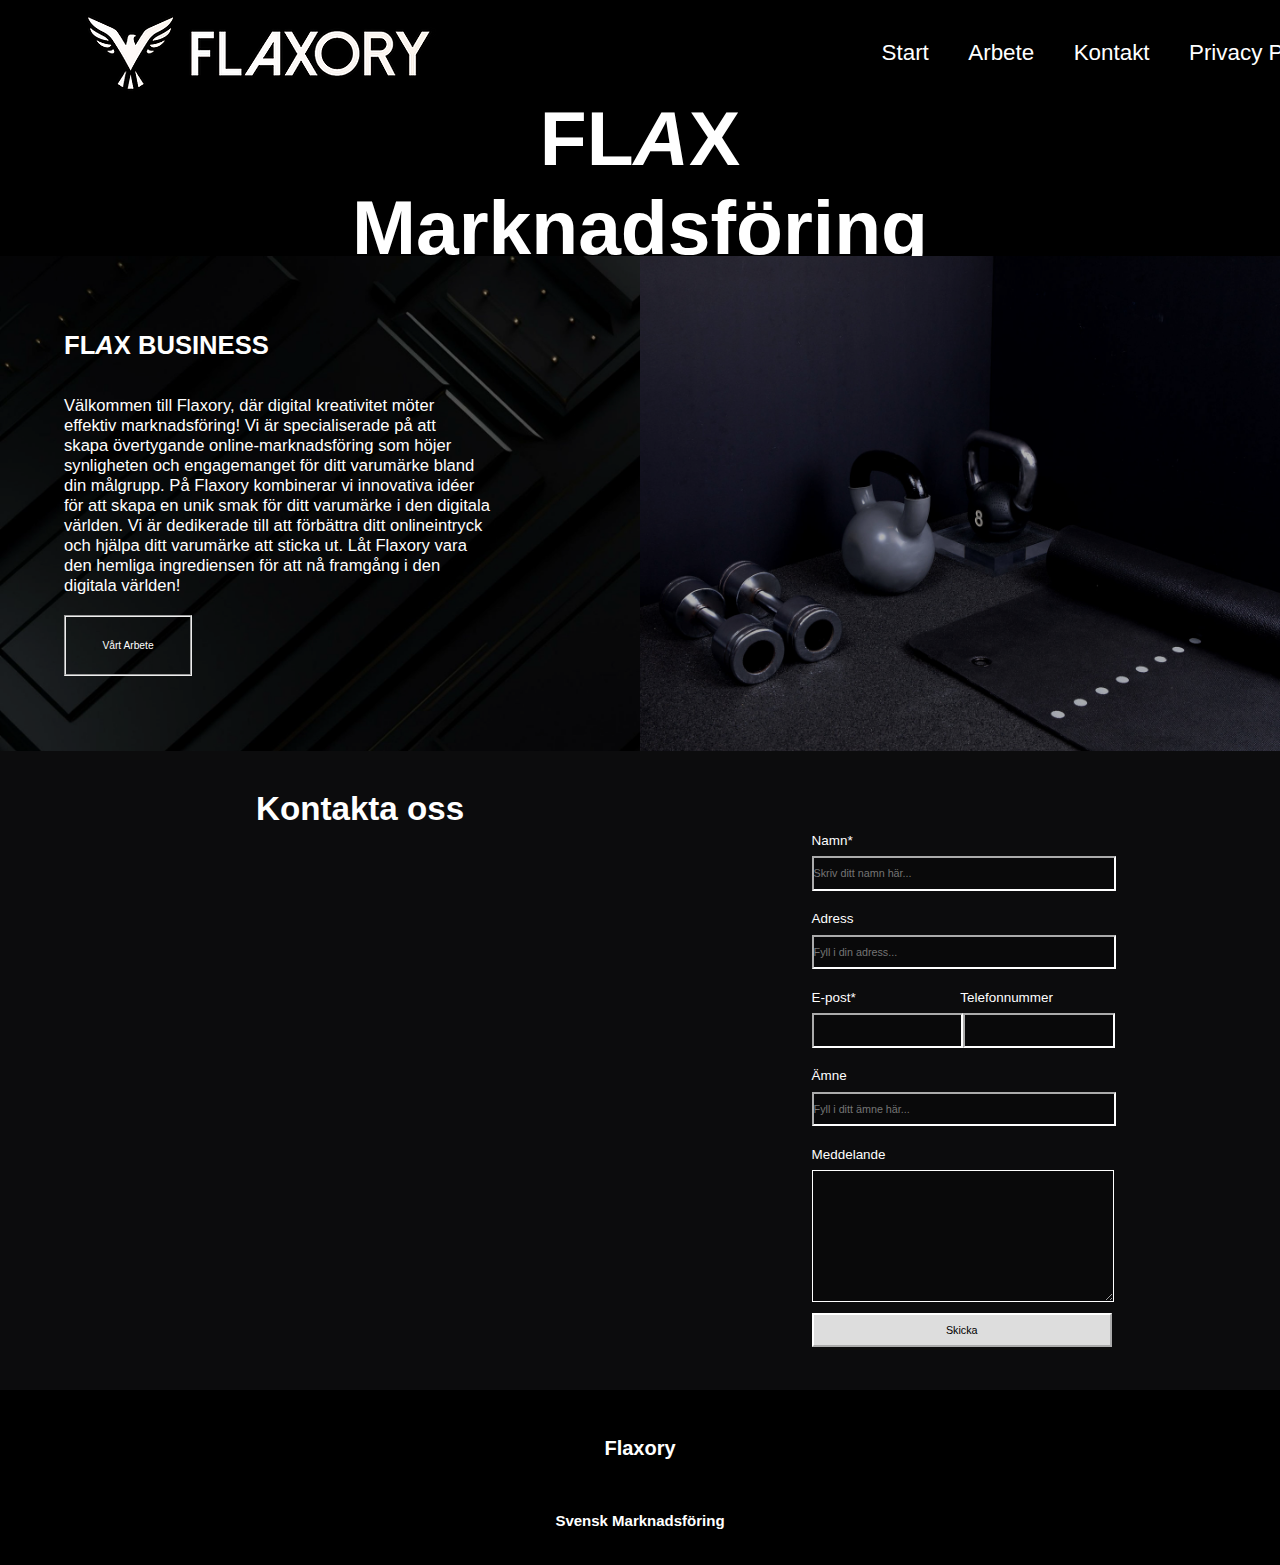
==== index.html @ 8053a581 "Add files via upload" ====
<!DOCTYPE html>
<html lang="sv">
  <head>
    <meta charset="utf-8">
    <meta name="viewport" content="width=device-width, initial-scale=1">
    <link rel="stylesheet" href="style.css">
    <title>Flaxory Marknadsföring</title>
    <link rel="icon" href="img/mini.png" type="image/x-icon">
    <script type="text/javascript">
      if (screen.width <= 1025) {
      document.location = "mobile.html";
      }
    </script>
  </head>
  <body>
    <header>
      <a href="index.html" class="logo">
        <img src="img/logo.png" alt="Flaxory Logo">
      </a>
      <nav>
        <a href="index.html">Start</a>
        <a href="arbete.html">Arbete</a>
        <a href="kontakt.html">Kontakt</a>
        <a href="privacy.html">Privacy Policy</a>
      </nav>
    </header>
    <section>
      <video width="100%" height="100%" style="overflow-x: hidden;" autoplay muted loop>
        <source src="img/skog.mp4" type="video/mp4">
      </video>
      <div class="overlay">
        <h1 style="text-align: center;" class="img-txt">FL<i>A</i>X <br>Marknadsföring</h1>
      </div>
    </section>
    <section>
      <div class="row">
        <div class="column">
          <img src="img/black-connect.jpeg">
          <div class="overlay">
            <h2 class="slideLeft" style="font-size: 2vw;">FL<i>A</i>X BUSINESS</h2>
            <p class="slideRight" style="font-size: 1.3vw;">Välkommen till Flaxory, där digital kreativitet möter <br>effektiv marknadsföring! 
              Vi är specialiserade på att <br>skapa övertygande online-marknadsföring som höjer <br>synligheten och engagemanget för ditt 
              varumärke bland <br>din målgrupp. På Flaxory kombinerar vi innovativa 
              idéer <br>för att skapa en unik smak för ditt varumärke i den digitala <br>världen. 
              Vi är dedikerade till att förbättra ditt onlineintryck <br>och hjälpa
              ditt varumärke att sticka ut. Låt Flaxory vara <br>den hemliga
              ingrediensen för att nå framgång i den <br>digitala världen!</p>
            <button type="button" class="vårt-arbete" onclick="location.href='arbete.html'">Vårt Arbete</button>
          </div>
        </div>
        <div class="column">
          <img src="img/gym.jpg">
        </div>
      </div>
    </section>
    <section style="background-color: rgb(12,12,13); font-size: 0.7vw;">
      <h1 class="kontakt">Kontakta oss</h1>
      <form action="" style="width: 100%;">
        <table style="table-layout: fixed; overflow-x: auto; width: 25%; float:right; margin-right: 12%;">
             <tr>
                 <td><label for="namn">Namn*</label></td>
             </tr>
             <tr>
                 <td><input type="text" id="namn" name="namn" placeholder="Skriv ditt namn här..." required></td>
             </tr>
             <tr>
                 <td><label for="adress">Adress</label>
             </tr>
             <tr>
                 <td><input type="text" id="adress" name="adress" placeholder="Fyll i din adress..."><br></td>
             </tr>
             <tr>
                 <td>
                     <div>
                         <label for="epost" style="padding-right: 33%;">E-post*</label>
                         <label for="nummer;">Telefonnummer</label>
                     </div>
                 </td>
             </tr>
             <tr>
                 <td>
                     <div style="display: flex; width: 98%; max-width: 98%;">
                         <input type="text" id="epost" name="epost" required>
                         <input type="text" id="nummer" name="nummer">
                     </div>
                 </td>

             <tr>
                 <td><label for="ämne">Ämne</label></td>
             </tr>
                 <td><input type="text" id="ämne" name="ämne" placeholder="Fyll i ditt ämne här..."></td>
             </tr>
             <tr>
                 <td><label for="meddelande">Meddelande</label></td>
             </tr>
             <tr>
                 <td><textarea id="meddelande" name="meddelande" cols="30" rows="10"></textarea><br></td>
             </tr>
                 <td style="display: flex;"><input type="submit" id="Skicka" value="Skicka"></td>
        </table>
     </form>
  </section>
  <footer>
    <h3 class="footer" style="font-size: 20px;">
        Flaxory
    </h3>
    <h3 class="footer" style="font-size: 15px;">
        Svensk Marknadsföring
    </h3>
</footer>
  </body>
</html>
---- style.css ----
* {
    padding: 0;
    margin: 0;
    font-family: Arial, Helvetica, sans-serif;
}

body {
    background-color: rgb(0, 0, 0);
}

header {
    background-color: black;
    display: flex;
    justify-content: space-between;
    align-items: center;
}

nav {
    display: flex;
    align-items: center;
    padding-right: 7%;
}

a {
    color: white;
}

nav a {
    color: white;
    font-size: 140%; 
    text-decoration: none;
    padding-left: 6%;
    padding-right: 6%;
    white-space: nowrap;
}

.logo {
    display: block;
}

.logo img {
    display: block;
    width: auto;
    height: 100%;
}

h1 {
    color: white;
}

h2 {
    color: rgb(255, 255, 255);  
}

h3 {
    color: white;
}

h4 {
    color: white;
}

p {
    color: white;
}

.footer {
    display: flex;
    justify-content: center;
    align-items: center;
    margin-top: 4%;
    margin-bottom: 4vh;
}

section {
    display: block;
    position: relative;
    overflow-y: hidden;
    margin-bottom: -4px;
}

section img {
    width: 100%;
}

.overlay{
    position: absolute;
    top:0;
    left: 0;
    width: 100%;
    height: 100%;
    display: flex;
    justify-content: center;
    align-items: center;
    background-color: rgba(0,0,0,0.3);
}

.img-txt {
    position: relative;
    animation: fadeIn 2.5s;
}

.overlay h1 {
    font-size: 6vw;
    color: rgb(255, 255, 255);

}

.overlay h2 {
    position: absolute;
    width: 90%;
    height: 70%;
    display: flex;
    justify-content: start;
    align-items: start;
}

.overlay p {
    position: absolute;
    width: 90%;
    height: 44%;
    display: flex;
    justify-content: start;
    align-items: start;

}

.column {
    float: left;
    width: 50%;
}

.row::after {
    content: "";
    clear: both;
    display: table;
}


.kontakta-oss {
    position: relative;
    background-color: rgb(221, 221, 221);
    color: black;
    border-style: groove;
    border: 2px;
    width: 6vw;
    height: 4vh;
    margin-left: 24%;
    font-size: 1.2vh;
}

button:hover {
    background-color: white;
    color: black;
}

a img {
    width: 55%;
}

.logo {
    width: fit-content;
}

.logo a {
    display: inline-block;
}

@media screen and (max-width: 768px) {
    nav a {
        font-size: 2vw;
    }

    .logo {
        padding: 5px;
    }

    .logo img {
        max-width: 80%;
    }
}

.kontakt {
    font-size: 370%;
    padding-top: 3%;
    padding-left: 20%;
}

form {
    position: relative;
    float: right;
}

label {
    color: white;
    font-size: 150%;
}

input{
    background-color: rgba(0,0,0,0.2);
    color: white;
    margin-bottom: 4%;
    font-size: 120%;
    width: 97%;
    max-height: 10%;
    max-width: 97%;
    padding: 3% 0;
    border-color: white;
}

textarea {
    background-color: rgba(0,0,0,0.2);
    color: white;
    border-color: white;
    width: 97%;
    max-width: 97%;
    font-size: 130%;
}

#Skicka {
    background-color: rgb(221,221,221);
    color: black;
}

#Skicka:hover {
    background-color: white;
    color: black;
}

table {
    margin-bottom: 2%;
}

.arbete {
    display: flex;
    justify-content: center;
}

td {
    padding: 1%;
}

@keyframes slideLeft{
    from {
        transform: translateX(-100px);
    }

    to {
        transform: translateX(0);
    }
}

@keyframes slideRight{
    from {
        transform: translateX(100px);
    }

    to {
        transform: translateX(0);
    }
}

.slideLeft {
    animation: slideLeft 1s;
}

.slideRight {
    animation: slideRight 1s;
}

.vårt-arbete {
    position: relative;
    padding: 1.8%;
    background-color: rgba(0, 0,0,0);
    border: 2px;
    color: white;
    border-style: groove;
    right: 40%;
    top: 28%;
    transition-duration: 0.5s;
    width: 10%;
    overflow-y: hidden;
    font-size: 0.8vw;
    animation: slideLeft 1s;
}

@keyframes fadeIn {
    from {
        opacity: 0;
    }

    to {
        opacity: 1;
    }
}

.fadeIn {
    animation: fadeIn 2.5s;
}

.ad-text {
    text-align: center;
    padding-bottom: 1%;
    font-size: 1.2vw;
}

.ad-img {
    padding-bottom: 1%;
    display: block;
    margin-left: auto;
    margin-right: auto;
}
 ul {
    color: white;
 }

 li {
    font-size: 1.2vw;
 }
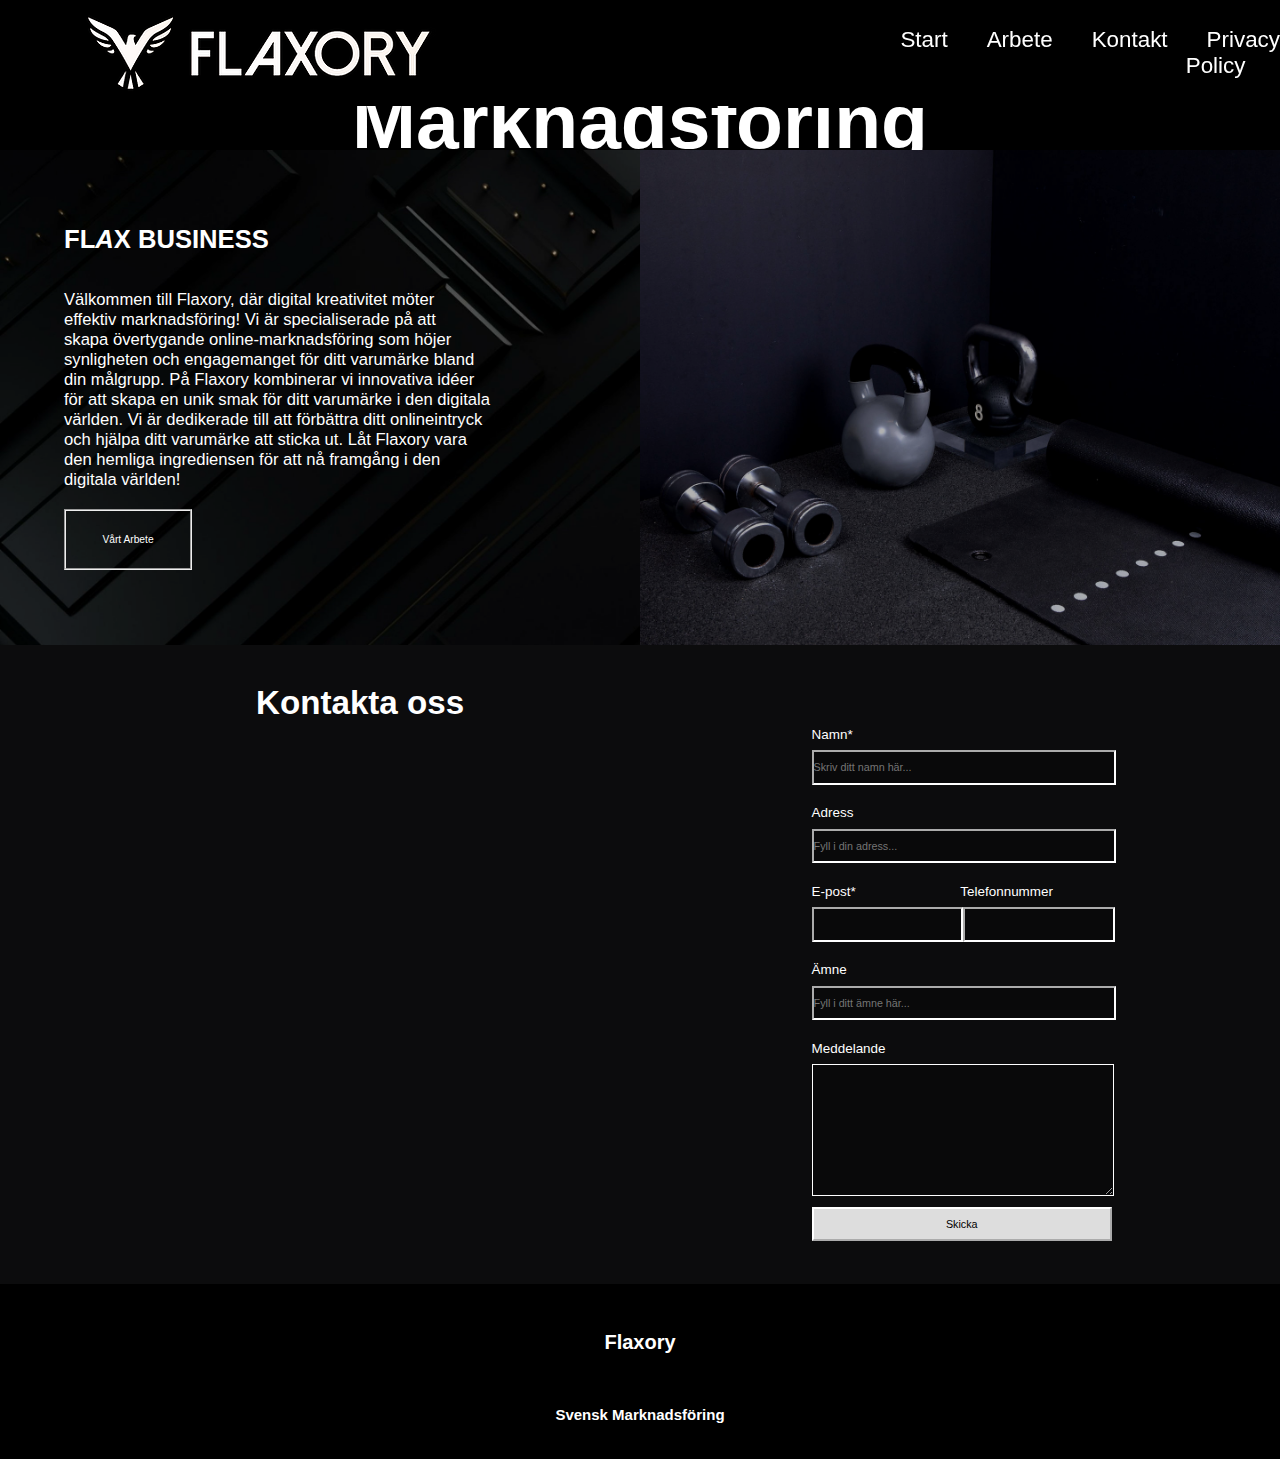
==== commit 9abdace5: "Add files via upload" ====
--- a/index.html
+++ b/index.html
@@ -13,7 +13,7 @@
     </script>
   </head>
   <body>
-    <header>
+    <header style="position: fixed; z-index: 1;">
       <a href="index.html" class="logo">
         <img src="img/logo.png" alt="Flaxory Logo">
       </a>
--- a/style.css
+++ b/style.css
@@ -13,12 +13,13 @@
     display: flex;
     justify-content: space-between;
     align-items: center;
+    width: 100%;
 }
 
 nav {
-    display: flex;
     align-items: center;
-    padding-right: 7%;
+    width: 30%;
+    text-align: end;
 }
 
 a {
@@ -29,9 +30,7 @@
     color: white;
     font-size: 140%; 
     text-decoration: none;
-    padding-left: 6%;
-    padding-right: 6%;
-    white-space: nowrap;
+    padding-right: 9%;
 }
 
 .logo {
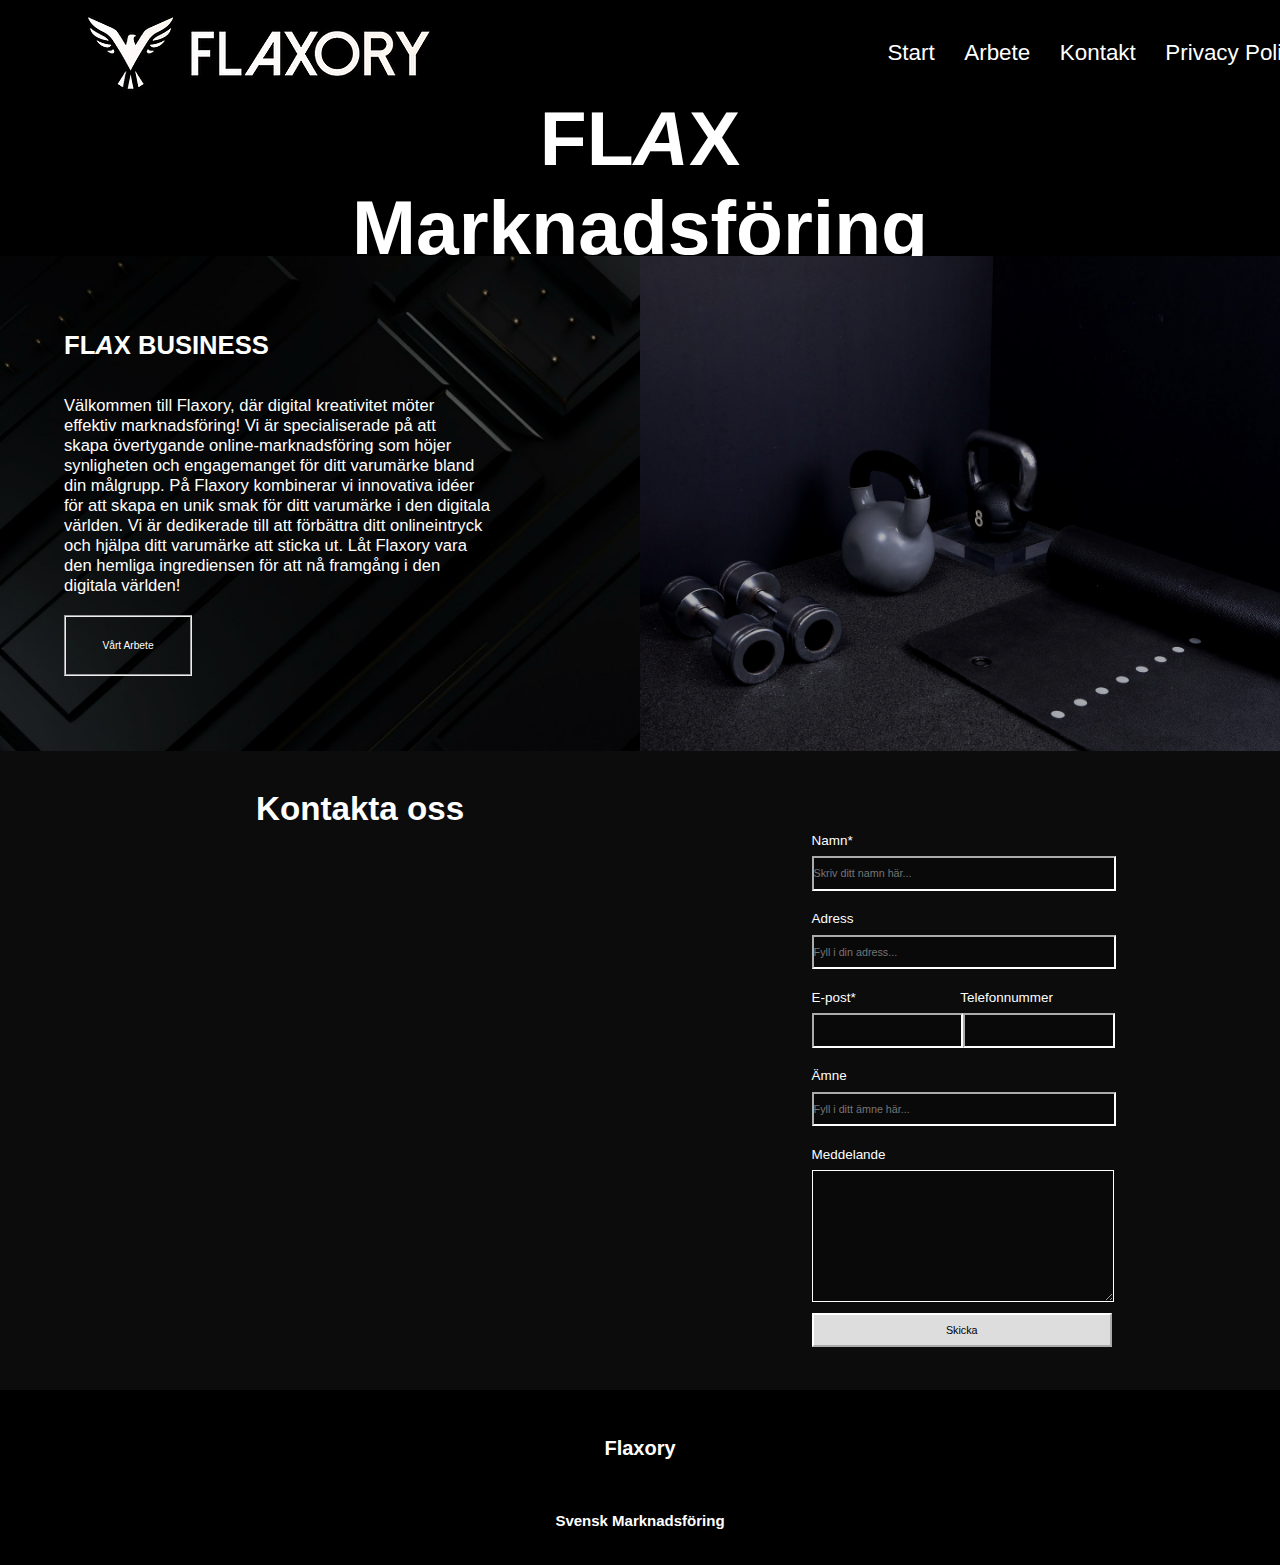
==== commit 2448fc0c: "Add files via upload" ====
--- a/index.html
+++ b/index.html
@@ -13,7 +13,7 @@
     </script>
   </head>
   <body>
-    <header style="position: fixed; z-index: 1;">
+    <header>
       <a href="index.html" class="logo">
         <img src="img/logo.png" alt="Flaxory Logo">
       </a>
@@ -21,7 +21,7 @@
         <a href="index.html">Start</a>
         <a href="arbete.html">Arbete</a>
         <a href="kontakt.html">Kontakt</a>
-        <a href="privacy.html">Privacy Policy</a>
+        <a href="privacy.html" style="padding-right: 1%;">Privacy Policy</a>
       </nav>
     </header>
     <section>
--- a/style.css
+++ b/style.css
@@ -13,13 +13,12 @@
     display: flex;
     justify-content: space-between;
     align-items: center;
-    width: 100%;
 }
 
 nav {
+    display: flex;
     align-items: center;
-    width: 30%;
-    text-align: end;
+    margin-right: 5%;
 }
 
 a {
@@ -31,6 +30,7 @@
     font-size: 140%; 
     text-decoration: none;
     padding-right: 9%;
+    white-space: nowrap;
 }
 
 .logo {
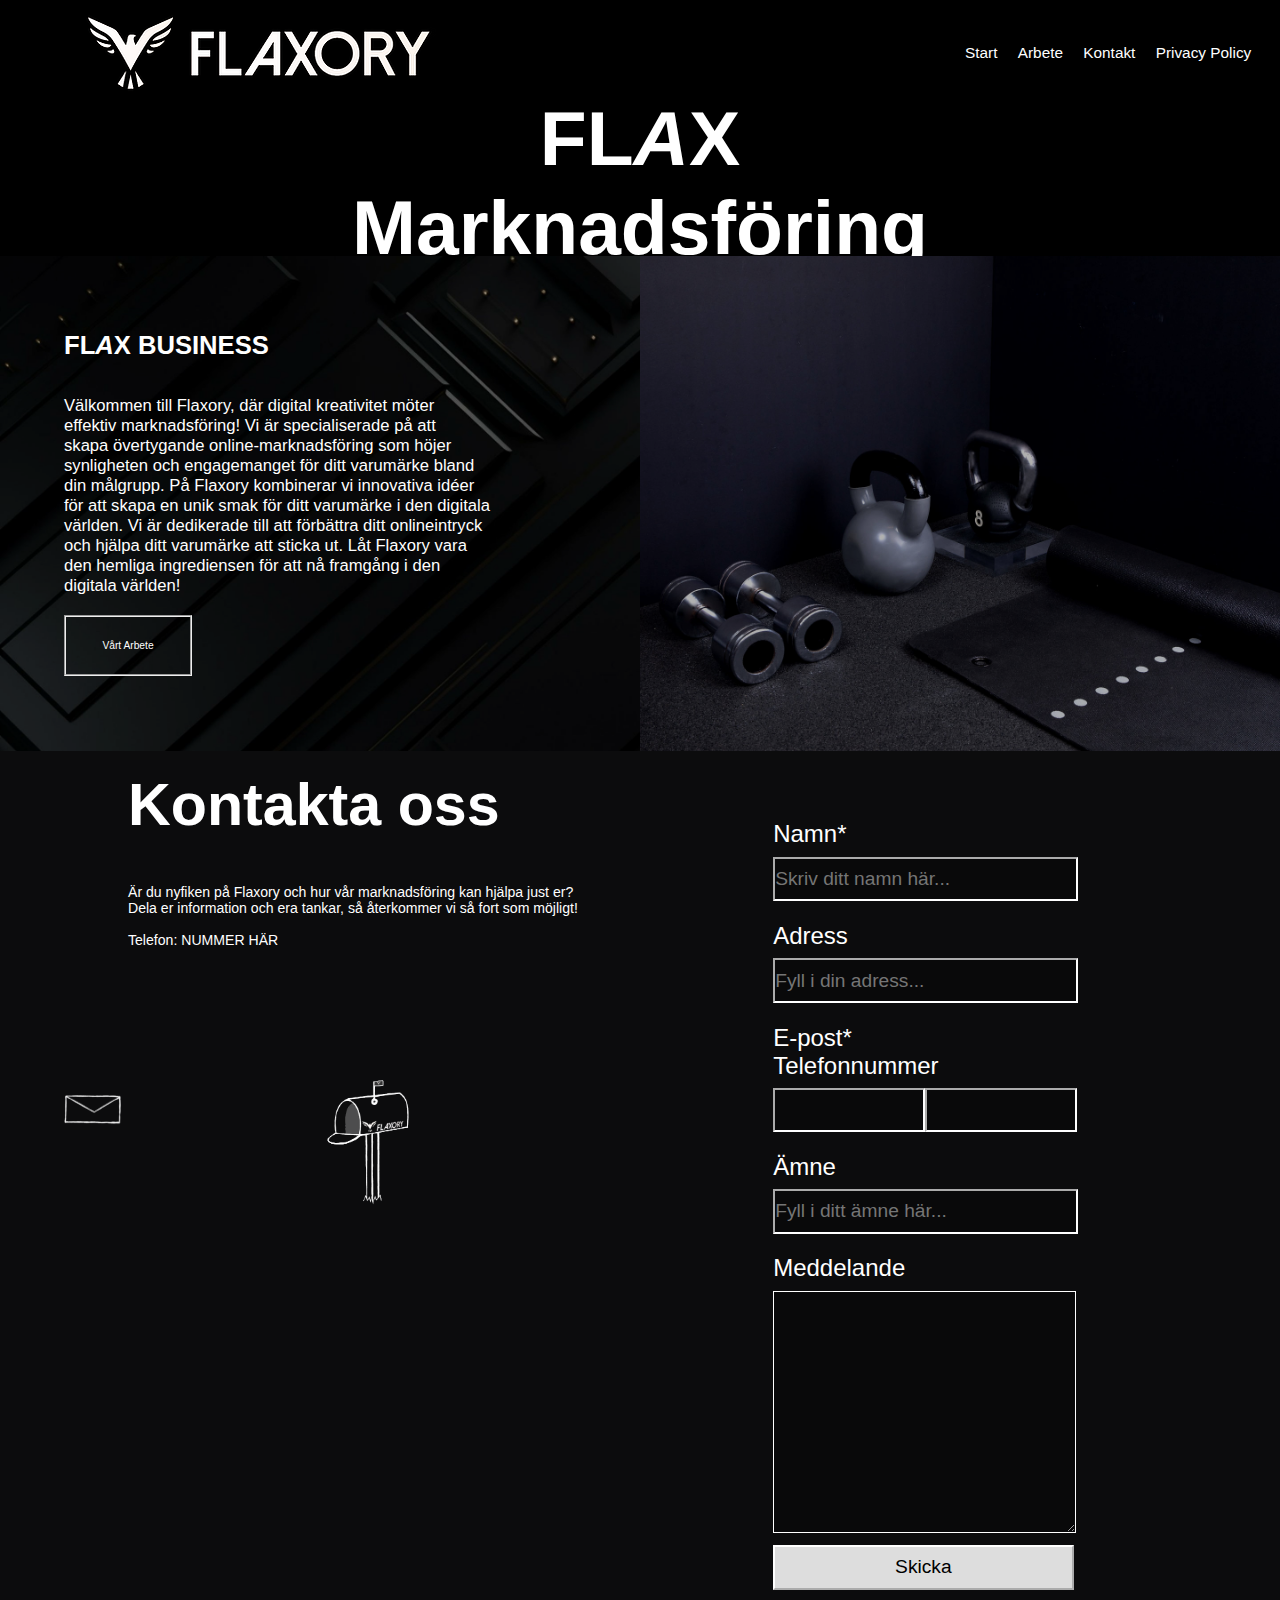
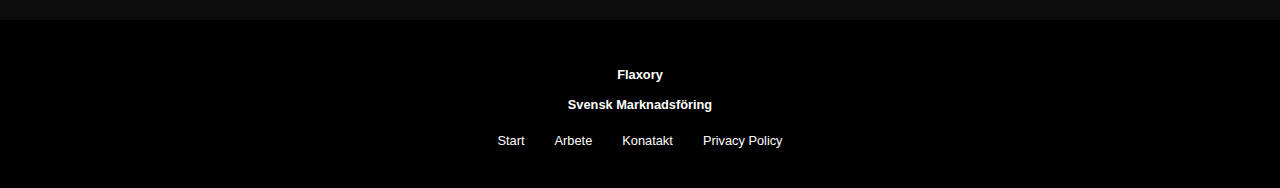
==== commit 5b74a0e3: "Add files via upload" ====
--- a/index.html
+++ b/index.html
@@ -13,7 +13,7 @@
     </script>
   </head>
   <body>
-    <header>
+    <header >
       <a href="index.html" class="logo">
         <img src="img/logo.png" alt="Flaxory Logo">
       </a>
@@ -21,7 +21,7 @@
         <a href="index.html">Start</a>
         <a href="arbete.html">Arbete</a>
         <a href="kontakt.html">Kontakt</a>
-        <a href="privacy.html" style="padding-right: 1%;">Privacy Policy</a>
+        <a href="privacy.html" style="padding-right: 0;">Privacy Policy</a>
       </nav>
     </header>
     <section>
@@ -53,60 +53,81 @@
         </div>
       </div>
     </section>
-    <section style="background-color: rgb(12,12,13); font-size: 0.7vw;">
-      <h1 class="kontakt">Kontakta oss</h1>
-      <form action="" style="width: 100%;">
-        <table style="table-layout: fixed; overflow-x: auto; width: 25%; float:right; margin-right: 12%;">
-             <tr>
-                 <td><label for="namn">Namn*</label></td>
-             </tr>
-             <tr>
-                 <td><input type="text" id="namn" name="namn" placeholder="Skriv ditt namn här..." required></td>
-             </tr>
-             <tr>
-                 <td><label for="adress">Adress</label>
-             </tr>
-             <tr>
-                 <td><input type="text" id="adress" name="adress" placeholder="Fyll i din adress..."><br></td>
-             </tr>
-             <tr>
-                 <td>
-                     <div>
-                         <label for="epost" style="padding-right: 33%;">E-post*</label>
-                         <label for="nummer;">Telefonnummer</label>
-                     </div>
-                 </td>
-             </tr>
-             <tr>
-                 <td>
-                     <div style="display: flex; width: 98%; max-width: 98%;">
-                         <input type="text" id="epost" name="epost" required>
-                         <input type="text" id="nummer" name="nummer">
-                     </div>
-                 </td>
-
-             <tr>
-                 <td><label for="ämne">Ämne</label></td>
-             </tr>
-                 <td><input type="text" id="ämne" name="ämne" placeholder="Fyll i ditt ämne här..."></td>
-             </tr>
-             <tr>
-                 <td><label for="meddelande">Meddelande</label></td>
-             </tr>
-             <tr>
-                 <td><textarea id="meddelande" name="meddelande" cols="30" rows="10"></textarea><br></td>
-             </tr>
-                 <td style="display: flex;"><input type="submit" id="Skicka" value="Skicka"></td>
-        </table>
-     </form>
+    <section style="background-color: rgb(12,12,13);">
+      <div class="row">
+          <div class="column">
+              <h1 class="kontakt">Kontakta oss</h1>
+              <p style="padding-left: 20%; padding-top: 7%; padding-bottom: 10%; font-size: 1.1vw;">
+                  Är du nyfiken på Flaxory och hur vår marknadsföring kan hjälpa just er? <br>
+                 Dela er information och era tankar, så återkommer vi så fort som möjligt! <br> <br>
+                 Telefon: NUMMER HÄR
+              </p>
+              <div style="padding-left: 10%; padding-top: 10%;">
+                  <img src="img/brev.png" style="width: 10%; margin-bottom: 14%;" class="mailSlide">
+                  <img src="img/brevlåda.png" style="width: 15%; padding-left: 200px;" class="mailBoxPop">
+              </div>
+          </div>
+          <div class="column">
+              <form action="" style="width: 100%;">
+                  <table style="table-layout: fixed; overflow-x: auto; width: 50%; margin-left: 20%; margin-top: 10%;">
+                       <tr>
+                           <td><label for="namn">Namn*</label></td>
+                       </tr>
+                       <tr>
+                           <td><input type="text" id="namn" name="namn" placeholder="Skriv ditt namn här..." required></td>
+                       </tr>
+                       <tr>
+                           <td><label for="adress">Adress</label>
+                       </tr>
+                       <tr>
+                           <td><input type="text" id="adress" name="adress" placeholder="Fyll i din adress..."><br></td>
+                       </tr>
+                       <tr>
+                           <td>
+                               <div>
+                                   <label for="epost" style="padding-right: 33%;">E-post*</label>
+                                   <label for="nummer;">Telefonnummer</label>
+                               </div>
+                           </td>
+                       </tr>
+                       <tr>
+                           <td>
+                               <div style="display: flex; width: 98%; max-width: 98%;">
+                                   <input type="text" id="epost" name="epost" required>
+                                   <input type="text" id="nummer" name="nummer">
+                               </div>
+                           </td>
+                       <tr>
+                           <td><label for="ämne">Ämne</label></td>
+                       </tr>
+                           <td><input type="text" id="ämne" name="ämne" placeholder="Fyll i ditt ämne här..."></td>
+                       </tr>
+                       <tr>
+                           <td><label for="meddelande">Meddelande</label></td>
+                       </tr>
+                       <tr>
+                           <td><textarea id="meddelande" name="meddelande" cols="30" rows="10"></textarea><br></td>
+                       </tr>
+                       <tr>
+                          <td style="display: flex;"><input type="submit" id="Skicka" value="Skicka"></td>
+                       </tr>
+                  </table>
+               </form>
+          </div>
+      </div>
   </section>
   <footer>
-    <h3 class="footer" style="font-size: 20px;">
-        Flaxory
+    <h3 class="footer" style="font-size: 1vw; text-align: center;">
+        Flaxory <br> <br> Svensk Marknadsföring
     </h3>
-    <h3 class="footer" style="font-size: 15px;">
-        Svensk Marknadsföring
-    </h3>
+    <nav style="display:block; margin-right: 0; padding-bottom: 3%;">
+      <ul style="list-style: none; width: 100%; text-align: center;">
+        <li class="footer-nav"><a href="index.html">Start</a></li>
+        <li class="footer-nav"><a href="arbete.html">Arbete</a></li>
+        <li class="footer-nav"><a href="kontakt.html">Konatakt</a></li>
+        <li class="footer-nav"><a href="privacy.html">Privacy Policy</a></li>
+      </ul>
+    </nav>
 </footer>
   </body>
 </html>
--- a/style.css
+++ b/style.css
@@ -18,7 +18,7 @@
 nav {
     display: flex;
     align-items: center;
-    margin-right: 5%;
+    margin-right: 7%;
 }
 
 a {
@@ -27,7 +27,7 @@
 
 nav a {
     color: white;
-    font-size: 140%; 
+    font-size: 1.2vw; 
     text-decoration: none;
     padding-right: 9%;
     white-space: nowrap;
@@ -64,11 +64,18 @@
 }
 
 .footer {
-    display: flex;
-    justify-content: center;
-    align-items: center;
     margin-top: 4%;
-    margin-bottom: 4vh;
+    margin-bottom: 1.5%;
+}
+
+.footer-nav {
+    display: inline;
+}
+
+.footer-nav a {
+    padding-right: 1%;
+    padding-left: 1%;
+    font-size: 1vw;
 }
 
 section {
@@ -144,8 +151,8 @@
     border: 2px;
     width: 6vw;
     height: 4vh;
-    margin-left: 24%;
-    font-size: 1.2vh;
+    margin-left: 10%;
+    font-size: 1.3vh;
 }
 
 button:hover {
@@ -313,6 +320,81 @@
     color: white;
  }
 
- li {
-    font-size: 1.2vw;
- }
+ .ad-li {
+    font-size: 1.1vw;
+ }
+
+ .tjänster-li {
+    font-size: 2vw;
+ }
+
+ span {
+    color: white;
+ }
+
+ @keyframes mailSlide {
+    20% {
+        transform: translate(100px, 0px);
+    }
+
+    40% {
+        transform: translate(200px, -50px) rotate(-90deg);
+    }
+
+    60% {
+        transform: translate(150px, -100px) rotate(-180deg);
+    }
+
+    80% {
+        transform: translate(100px, -50px) rotate(-270deg);
+    }
+
+    90% {
+        transform: translate(150px, 0px) rotate(-360deg);
+    }
+
+    100% {
+        transform: translate(250px, 0px) rotate(-360deg);
+    }
+ }
+
+ @keyframes delay {
+    0% {
+        opacity: 1;
+    }
+
+    49.99% {
+        opacity: 1;
+    }
+
+    50% {
+        opacity: 0;
+    }
+
+    100% {
+        opacity: 0;
+    }
+ }
+
+@keyframes mailBoxPop {
+    47% {
+        width: 15%;
+    }
+
+    51% {
+        width: 16%;
+    }
+
+    54% {
+        width: 15%;
+    }
+}
+
+ .mailSlide {
+    animation: mailSlide 1.5s linear infinite,
+    delay 3s linear infinite;
+ }
+
+ .mailBoxPop {
+    animation: mailBoxPop 3s linear infinite;
+ }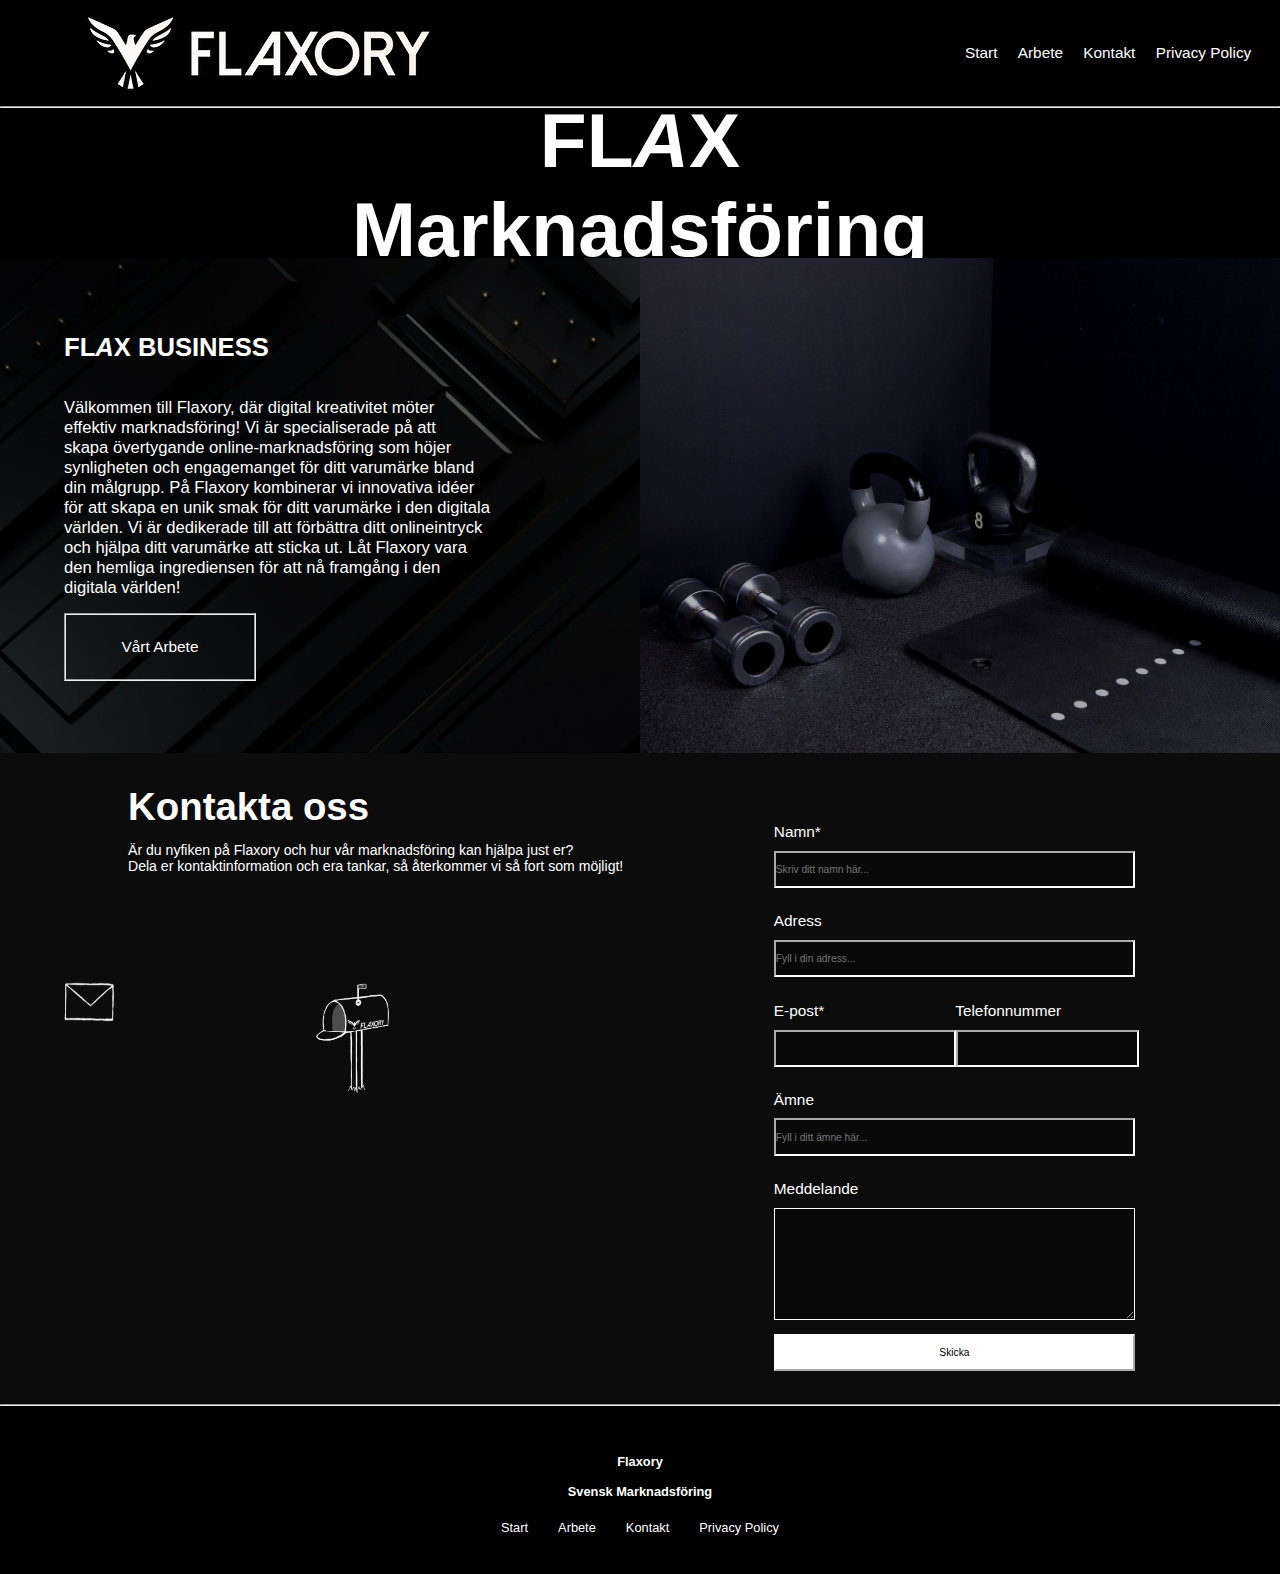
==== commit 705d34f2: "Add files via upload" ====
--- a/index.html
+++ b/index.html
@@ -4,6 +4,7 @@
     <meta charset="utf-8">
     <meta name="viewport" content="width=device-width, initial-scale=1">
     <link rel="stylesheet" href="style.css">
+    <script src="main.js"></script>
     <title>Flaxory Marknadsföring</title>
     <link rel="icon" href="img/mini.png" type="image/x-icon">
     <script type="text/javascript">
@@ -13,7 +14,9 @@
     </script>
   </head>
   <body>
-    <header >
+    <svg id="fader"></svg>
+    <script>fadeInPage();</script>
+    <header>
       <a href="index.html" class="logo">
         <img src="img/logo.png" alt="Flaxory Logo">
       </a>
@@ -24,6 +27,7 @@
         <a href="privacy.html" style="padding-right: 0;">Privacy Policy</a>
       </nav>
     </header>
+    <hr>
     <section>
       <video width="100%" height="100%" style="overflow-x: hidden;" autoplay muted loop>
         <source src="img/skog.mp4" type="video/mp4">
@@ -57,19 +61,18 @@
       <div class="row">
           <div class="column">
               <h1 class="kontakt">Kontakta oss</h1>
-              <p style="padding-left: 20%; padding-top: 7%; padding-bottom: 10%; font-size: 1.1vw;">
+              <p style="padding-left: 20%; padding-top: 2%; padding-bottom: 10%; font-size: 1.1vw;">
                   Är du nyfiken på Flaxory och hur vår marknadsföring kan hjälpa just er? <br>
-                 Dela er information och era tankar, så återkommer vi så fort som möjligt! <br> <br>
-                 Telefon: NUMMER HÄR
+                 Dela er kontaktinformation och era tankar, så återkommer vi så fort som möjligt! <br> <br>
               </p>
-              <div style="padding-left: 10%; padding-top: 10%;">
+              <div style="padding-left: 10%; padding-top: 4%; display: flex; padding-right: 10%;">
                   <img src="img/brev.png" style="width: 10%; margin-bottom: 14%;" class="mailSlide">
                   <img src="img/brevlåda.png" style="width: 15%; padding-left: 200px;" class="mailBoxPop">
               </div>
           </div>
           <div class="column">
               <form action="" style="width: 100%;">
-                  <table style="table-layout: fixed; overflow-x: auto; width: 50%; margin-left: 20%; margin-top: 10%;">
+                  <table style="table-layout: fixed; overflow-x: auto; width: 60%; margin-left: 20%; margin-top: 10%;">
                        <tr>
                            <td><label for="namn">Namn*</label></td>
                        </tr>
@@ -85,7 +88,7 @@
                        <tr>
                            <td>
                                <div>
-                                   <label for="epost" style="padding-right: 33%;">E-post*</label>
+                                   <label for="epost" style="padding-right: 34%;">E-post*</label>
                                    <label for="nummer;">Telefonnummer</label>
                                </div>
                            </td>
@@ -115,6 +118,7 @@
                </form>
           </div>
       </div>
+      <hr>
   </section>
   <footer>
     <h3 class="footer" style="font-size: 1vw; text-align: center;">
@@ -124,7 +128,7 @@
       <ul style="list-style: none; width: 100%; text-align: center;">
         <li class="footer-nav"><a href="index.html">Start</a></li>
         <li class="footer-nav"><a href="arbete.html">Arbete</a></li>
-        <li class="footer-nav"><a href="kontakt.html">Konatakt</a></li>
+        <li class="footer-nav"><a href="kontakt.html">Kontakt</a></li>
         <li class="footer-nav"><a href="privacy.html">Privacy Policy</a></li>
       </ul>
     </nav>
--- a/style.css
+++ b/style.css
@@ -2,6 +2,7 @@
     padding: 0;
     margin: 0;
     font-family: Arial, Helvetica, sans-serif;
+    box-sizing: border-box;
 }
 
 body {
@@ -158,6 +159,7 @@
 button:hover {
     background-color: white;
     color: black;
+    cursor: pointer;
 }
 
 a img {
@@ -187,8 +189,8 @@
 }
 
 .kontakt {
-    font-size: 370%;
-    padding-top: 3%;
+    font-size: 3vw;
+    padding-top: 5%;
     padding-left: 20%;
 }
 
@@ -199,14 +201,14 @@
 
 label {
     color: white;
-    font-size: 150%;
+    font-size: 1.2vw;
 }
 
 input{
     background-color: rgba(0,0,0,0.2);
     color: white;
     margin-bottom: 4%;
-    font-size: 120%;
+    font-size: 0.8vw;
     width: 97%;
     max-height: 10%;
     max-width: 97%;
@@ -220,17 +222,18 @@
     border-color: white;
     width: 97%;
     max-width: 97%;
-    font-size: 130%;
+    font-size: 0.8vw;
 }
 
 #Skicka {
-    background-color: rgb(221,221,221);
+    background-color: white;
     color: black;
 }
 
 #Skicka:hover {
     background-color: white;
     color: black;
+    cursor: pointer;
 }
 
 table {
@@ -281,12 +284,12 @@
     border: 2px;
     color: white;
     border-style: groove;
-    right: 40%;
+    right: 37.5%;
     top: 28%;
     transition-duration: 0.5s;
-    width: 10%;
+    width: 15%;
     overflow-y: hidden;
-    font-size: 0.8vw;
+    font-size: 1.2vw;
     animation: slideLeft 1s;
 }
 
@@ -307,7 +310,8 @@
 .ad-text {
     text-align: center;
     padding-bottom: 1%;
-    font-size: 1.2vw;
+    font-size: 2.5vw;
+    display: block;
 }
 
 .ad-img {
@@ -321,7 +325,7 @@
  }
 
  .ad-li {
-    font-size: 1.1vw;
+    font-size: 1.5vw;
  }
 
  .tjänster-li {
@@ -391,10 +395,112 @@
 }
 
  .mailSlide {
-    animation: mailSlide 1.5s linear infinite,
-    delay 3s linear infinite;
+    animation: mailSlide 1s linear infinite,
+    delay 2s linear infinite;
  }
 
  .mailBoxPop {
-    animation: mailBoxPop 3s linear infinite;
- }+    animation: mailBoxPop 2s linear infinite;
+    box-sizing: content-box;
+ }
+
+ #fader {
+    position: fixed;
+    top: 0;
+    left: 0;
+    width: 100%;
+    height: 100%;
+    z-index: 999999;
+    pointer-events: none;
+    background: rgb(0, 0, 0);
+    animation-duration: 300ms;
+    animation-timing-function: ease-in-out;
+ }
+
+ @keyframes fade-out {
+    from {
+        opacity: 1;
+    }
+
+    to {
+        opacity: 0;
+    }
+ }
+
+ @keyframes fade-in {
+    from {
+        opacity: 0;
+    }
+
+    to {
+        opacity: 1;
+    }
+ }
+
+ #fader.fade-out {
+    opacity: 0;
+    animation-name: fade-out;
+ }
+
+ #fader.fade-in {
+    opacity: 1;
+    animation-name: fade-in;
+ }
+
+.slideshow {
+    max-width: 20%;
+    position: relative;
+    margin: auto;
+}
+
+.imgSlide {
+    display: none;
+}
+
+.prev, .next {
+    cursor: pointer;
+    position: absolute;
+    top: 50%;
+    width: auto;
+    margin-top: -2%;
+    padding: 3%;
+    color: white;
+    font-weight: bold;
+    font-size: 1vw;
+    transition: 0.6s ease;
+    border-radius: 0 3% 3% 0;
+    user-select: none;
+}
+
+.next {
+    right: 0;
+    border-radius: 3% 0 0 3%;
+}
+
+.prev:hover, .next:hover {
+    background-color: rgba(0,0,0,0.8);
+}
+
+.dot {
+    cursor: pointer;
+    height: 15px;
+    width: 15px;
+    margin: 0 2px;
+    background-color: #bbb;
+    border-radius: 50%;
+    display: inline-block;
+    transition: background-color 0.6s ease;
+}
+
+.active, .dot:hover {
+    background-color: #717171;
+}
+
+.fade {
+    animation: fade 1.5s;
+}
+
+@keyframes fade {
+    from {opacity: 0.4;}
+    to {opacity: 1;}
+}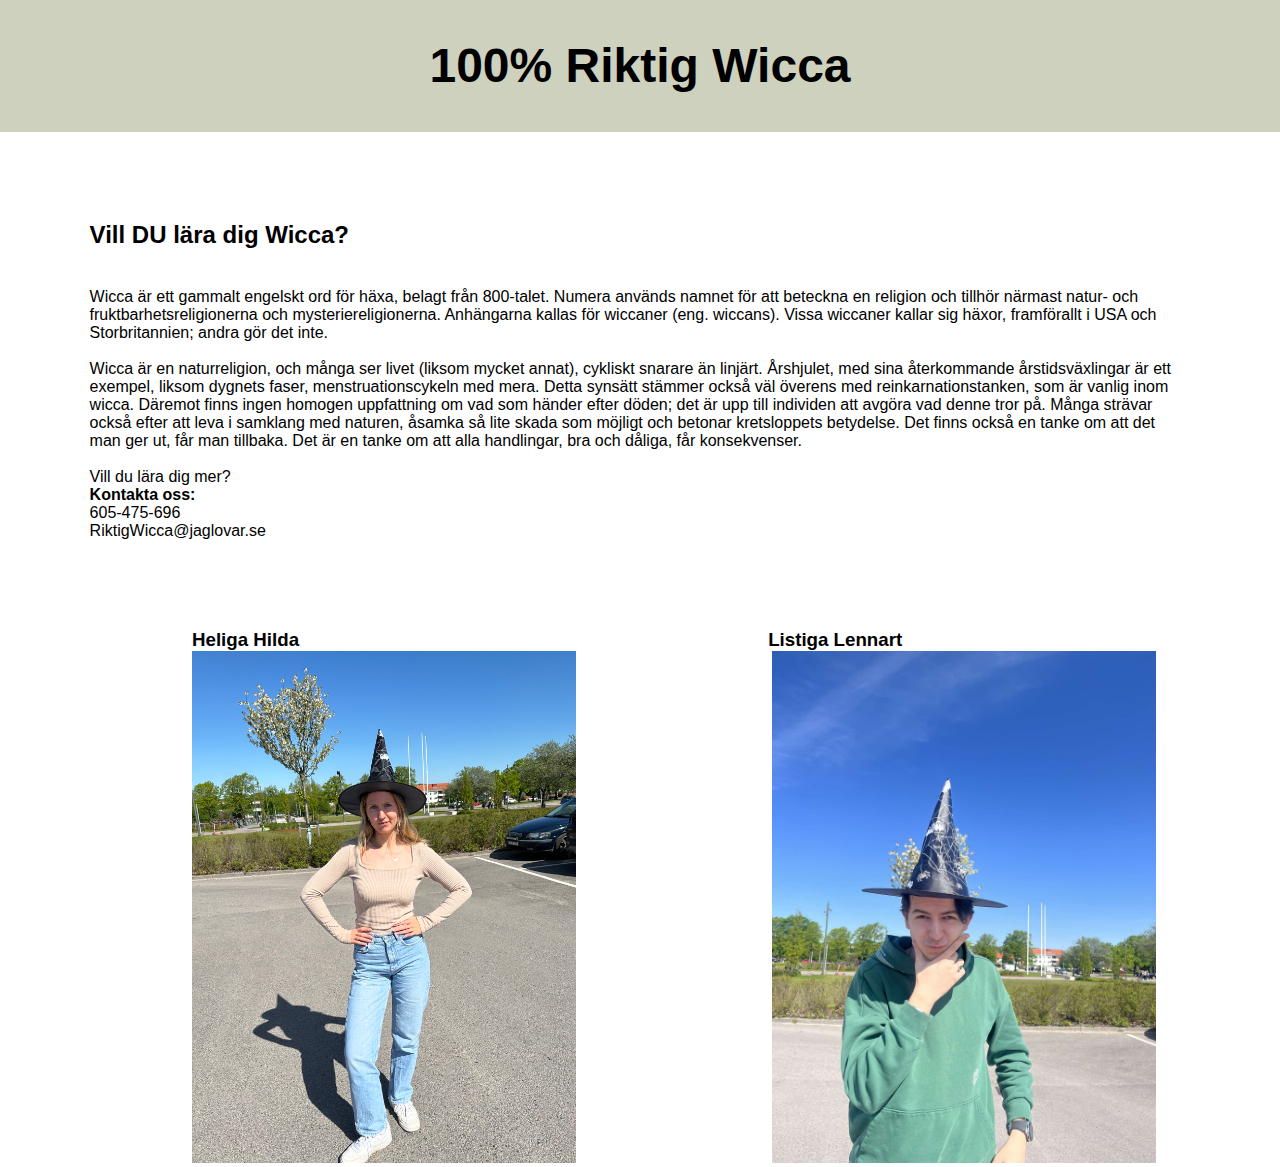
==== commit a94b494d: "Add files via upload" ====
--- a/index.html
+++ b/index.html
@@ -1,138 +1,29 @@
 <!DOCTYPE html>
-<html lang="sv">
-  <head>
-    <meta charset="utf-8">
-    <meta name="viewport" content="width=device-width, initial-scale=1">
-    <link rel="stylesheet" href="style.css">
-    <script src="main.js"></script>
-    <title>Flaxory Marknadsföring</title>
-    <link rel="icon" href="img/mini.png" type="image/x-icon">
-    <script type="text/javascript">
-      if (screen.width <= 1025) {
-      document.location = "mobile.html";
-      }
-    </script>
-  </head>
-  <body>
-    <svg id="fader"></svg>
-    <script>fadeInPage();</script>
+<html lang="en">
+<head>
+    <meta charset="UTF-8">
+    <meta name="viewport" content="width=, initial-scale=1.0">
+    <link rel="stylesheet" href="styles.css">
+    <title>Wicca, Absolut inte en scam</title>
+</head>
+<body style="margin: 0;">
     <header>
-      <a href="index.html" class="logo">
-        <img src="img/logo.png" alt="Flaxory Logo">
-      </a>
-      <nav>
-        <a href="index.html">Start</a>
-        <a href="arbete.html">Arbete</a>
-        <a href="kontakt.html">Kontakt</a>
-        <a href="privacy.html" style="padding-right: 0;">Privacy Policy</a>
-      </nav>
+        <h1>100% Riktig Wicca</h1>
     </header>
-    <hr>
-    <section>
-      <video width="100%" height="100%" style="overflow-x: hidden;" autoplay muted loop>
-        <source src="img/skog.mp4" type="video/mp4">
-      </video>
-      <div class="overlay">
-        <h1 style="text-align: center;" class="img-txt">FL<i>A</i>X <br>Marknadsföring</h1>
-      </div>
-    </section>
-    <section>
-      <div class="row">
-        <div class="column">
-          <img src="img/black-connect.jpeg">
-          <div class="overlay">
-            <h2 class="slideLeft" style="font-size: 2vw;">FL<i>A</i>X BUSINESS</h2>
-            <p class="slideRight" style="font-size: 1.3vw;">Välkommen till Flaxory, där digital kreativitet möter <br>effektiv marknadsföring! 
-              Vi är specialiserade på att <br>skapa övertygande online-marknadsföring som höjer <br>synligheten och engagemanget för ditt 
-              varumärke bland <br>din målgrupp. På Flaxory kombinerar vi innovativa 
-              idéer <br>för att skapa en unik smak för ditt varumärke i den digitala <br>världen. 
-              Vi är dedikerade till att förbättra ditt onlineintryck <br>och hjälpa
-              ditt varumärke att sticka ut. Låt Flaxory vara <br>den hemliga
-              ingrediensen för att nå framgång i den <br>digitala världen!</p>
-            <button type="button" class="vårt-arbete" onclick="location.href='arbete.html'">Vårt Arbete</button>
-          </div>
-        </div>
-        <div class="column">
-          <img src="img/gym.jpg">
-        </div>
-      </div>
-    </section>
-    <section style="background-color: rgb(12,12,13);">
-      <div class="row">
-          <div class="column">
-              <h1 class="kontakt">Kontakta oss</h1>
-              <p style="padding-left: 20%; padding-top: 2%; padding-bottom: 10%; font-size: 1.1vw;">
-                  Är du nyfiken på Flaxory och hur vår marknadsföring kan hjälpa just er? <br>
-                 Dela er kontaktinformation och era tankar, så återkommer vi så fort som möjligt! <br> <br>
-              </p>
-              <div style="padding-left: 10%; padding-top: 4%; display: flex; padding-right: 10%;">
-                  <img src="img/brev.png" style="width: 10%; margin-bottom: 14%;" class="mailSlide">
-                  <img src="img/brevlåda.png" style="width: 15%; padding-left: 200px;" class="mailBoxPop">
-              </div>
-          </div>
-          <div class="column">
-              <form action="" style="width: 100%;">
-                  <table style="table-layout: fixed; overflow-x: auto; width: 60%; margin-left: 20%; margin-top: 10%;">
-                       <tr>
-                           <td><label for="namn">Namn*</label></td>
-                       </tr>
-                       <tr>
-                           <td><input type="text" id="namn" name="namn" placeholder="Skriv ditt namn här..." required></td>
-                       </tr>
-                       <tr>
-                           <td><label for="adress">Adress</label>
-                       </tr>
-                       <tr>
-                           <td><input type="text" id="adress" name="adress" placeholder="Fyll i din adress..."><br></td>
-                       </tr>
-                       <tr>
-                           <td>
-                               <div>
-                                   <label for="epost" style="padding-right: 34%;">E-post*</label>
-                                   <label for="nummer;">Telefonnummer</label>
-                               </div>
-                           </td>
-                       </tr>
-                       <tr>
-                           <td>
-                               <div style="display: flex; width: 98%; max-width: 98%;">
-                                   <input type="text" id="epost" name="epost" required>
-                                   <input type="text" id="nummer" name="nummer">
-                               </div>
-                           </td>
-                       <tr>
-                           <td><label for="ämne">Ämne</label></td>
-                       </tr>
-                           <td><input type="text" id="ämne" name="ämne" placeholder="Fyll i ditt ämne här..."></td>
-                       </tr>
-                       <tr>
-                           <td><label for="meddelande">Meddelande</label></td>
-                       </tr>
-                       <tr>
-                           <td><textarea id="meddelande" name="meddelande" cols="30" rows="10"></textarea><br></td>
-                       </tr>
-                       <tr>
-                          <td style="display: flex;"><input type="submit" id="Skicka" value="Skicka"></td>
-                       </tr>
-                  </table>
-               </form>
-          </div>
-      </div>
-      <hr>
-  </section>
-  <footer>
-    <h3 class="footer" style="font-size: 1vw; text-align: center;">
-        Flaxory <br> <br> Svensk Marknadsföring
-    </h3>
-    <nav style="display:block; margin-right: 0; padding-bottom: 3%;">
-      <ul style="list-style: none; width: 100%; text-align: center;">
-        <li class="footer-nav"><a href="index.html">Start</a></li>
-        <li class="footer-nav"><a href="arbete.html">Arbete</a></li>
-        <li class="footer-nav"><a href="kontakt.html">Kontakt</a></li>
-        <li class="footer-nav"><a href="privacy.html">Privacy Policy</a></li>
-      </ul>
-    </nav>
-</footer>
-  </body>
-</html>
-
+    <h2 style="margin: 7%; margin-bottom: 3%;">Vill <b>DU</b> lära dig Wicca?</h2>
+    <p style="margin: 7%; margin-top: 2%;">
+        Wicca är ett gammalt engelskt ord för häxa, belagt från 800-talet. Numera används namnet för att beteckna en religion och tillhör närmast natur- och fruktbarhetsreligionerna och mysteriereligionerna. Anhängarna kallas för wiccaner (eng. wiccans). Vissa wiccaner kallar sig häxor, framförallt i USA och Storbritannien; andra gör det inte.
+        <br><br>
+        Wicca är en naturreligion, och många ser livet (liksom mycket annat), cykliskt snarare än linjärt. Årshjulet, med sina återkommande årstidsväxlingar är ett exempel, liksom dygnets faser, menstruationscykeln med mera. Detta synsätt stämmer också väl överens med reinkarnationstanken, som är vanlig inom wicca. Däremot finns ingen homogen uppfattning om vad som händer efter döden; det är upp till individen att avgöra vad denne tror på. Många strävar också efter att leva i samklang med naturen, åsamka så lite skada som möjligt och betonar kretsloppets betydelse. Det finns också en tanke om att det man ger ut, får man tillbaka. Det är en tanke om att alla handlingar, bra och dåliga, får konsekvenser.
+        <br><br>
+        Vill du lära dig mer?
+        <br> 
+        <b>Kontakta oss:</b> <br> 605-475-696 <br>RiktigWicca@jaglovar.se
+    
+    </p>
+    <h3 style="margin-left: 15%;">Heliga Hilda</h3>
+    <h3 style="margin-left: 36.3%;">Listiga Lennart</h3>
+    <img src="tam.jpg">
+    <img src="kris.JPG">
+</body>
+</html>--- a/styles.css
+++ b/styles.css
@@ -0,0 +1,28 @@
+body {
+    font-family:'Segoe UI', Tahoma, Geneva, Verdana, sans-serif;
+}
+
+h1 {
+    margin: 0;
+    padding: 3%;
+    font-size: 300%;
+    text-align: center;
+}
+
+header {
+    background-color: rgb(205, 209, 189);
+    margin-bottom: 5%;
+}
+
+h2 {
+    font-size: 150%;
+}
+
+img {
+    width: 30%;
+    margin-left: 15%;
+}
+
+h3 {
+    display: inline;
+}